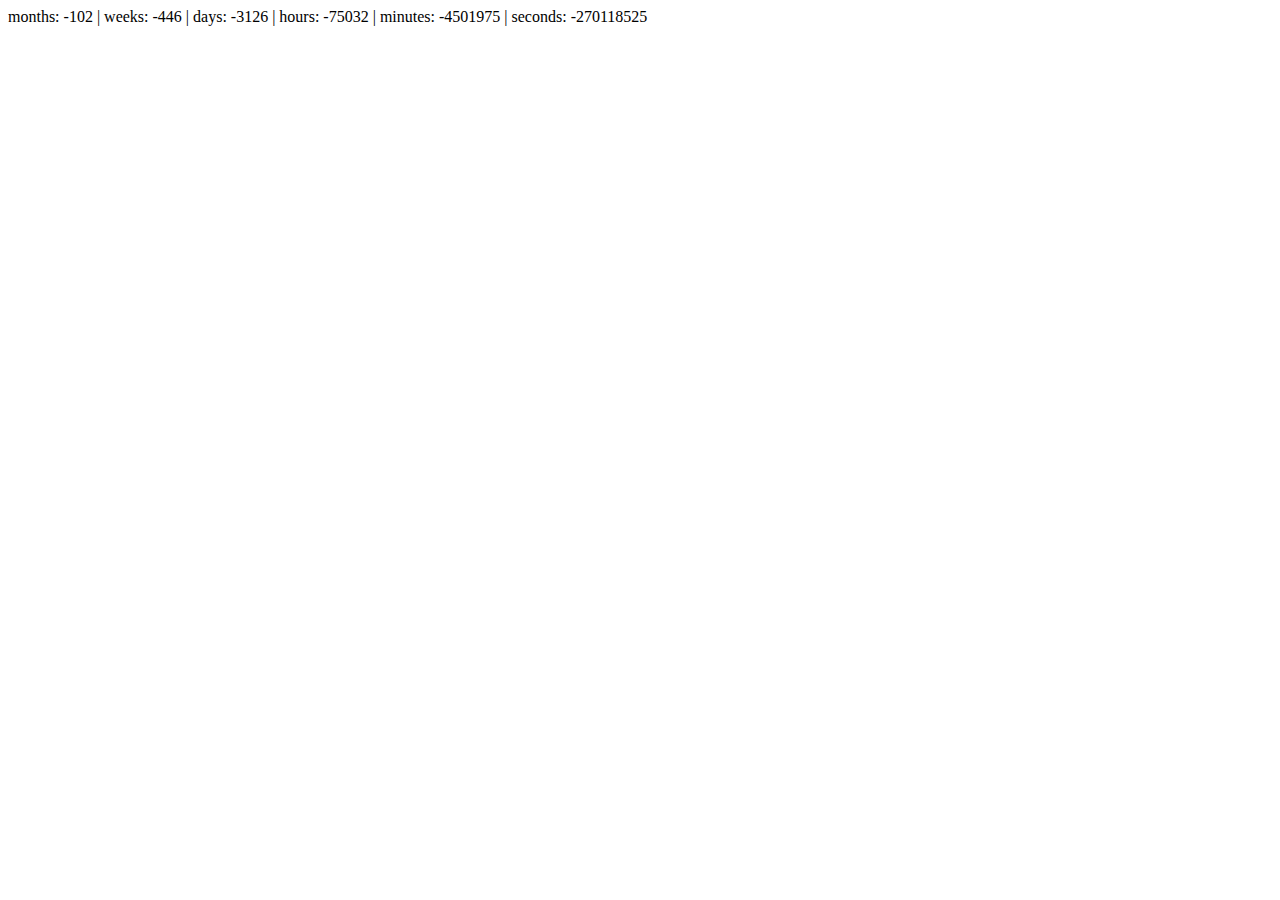
==== index.html @ d4a9c932 "first commit" ====
<body>
<div id="time"></div>

<script>

	var dateDiff = {
		inDays: function(d1, d2) {
	        var t2 = d2.getTime();
	        var t1 = d1.getTime();
	 
	        return parseInt((t2-t1)/(24*3600*1000));
	    },

	    inMinutes: function(d1, d2) {
	    	var t2 = d2.getTime();
	        var t1 = d1.getTime();

	        return parseInt((t2-t1)/(60*1000));
	    },

	    inSeconds: function(d1, d2) {
	    	var t2 = d2.getTime();
	        var t1 = d1.getTime();

	        return parseInt((t2-t1)/(1000));
	    },

	    inHours: function(d1, d2) {
	    	var t2 = d2.getTime();
	        var t1 = d1.getTime();

	        return parseInt((t2-t1)/(3600*1000));
	    },
	 
	    inWeeks: function(d1, d2) {
	        var t2 = d2.getTime();
	        var t1 = d1.getTime();
	 
	        return parseInt((t2-t1)/(24*3600*1000*7));
	    },
	 
	    inMonths: function(d1, d2) {
	        var d1Y = d1.getFullYear();
	        var d2Y = d2.getFullYear();
	        var d1M = d1.getMonth();
	        var d2M = d2.getMonth();
	 
	        return (d2M+12*d2Y)-(d1M+12*d1Y);
	    },
	 
	    inYears: function(d1, d2) {
	        return d2.getFullYear()-d1.getFullYear();
	    }
	}

	function checkTime(i) {
	    if (i < 10) {
	        i = "0" + i;
	    }
	    return i;
	}

	function startTime() {
	    var today = new Date();
	    var h = today.getHours();
	    var m = today.getMinutes();
	    var s = today.getSeconds();
	    // add a zero in front of numbers<10
	    m = checkTime(m);
	    s = checkTime(s);
	    document.getElementById('time').innerHTML = h + ":" + m + ":" + s;
	    t = setTimeout(function () {
	        startTime()
	    }, 500);
	}
	// startTime();

	function getTimeLeft() {
		var dString = "Jan, 01, 2018";
		var d1 = new Date(dString);
		var d2 = new Date();

		var months = dateDiff.inMonths(d2, d1);
		var days = dateDiff.inDays(d2, d1);
		var hours = dateDiff.inHours(d2, d1);
		var weeks = dateDiff.inWeeks(d2, d1);
		var minutes = dateDiff.inMinutes(d2, d1);
		var seconds = dateDiff.inSeconds(d2, d1);

		document.getElementById('time').innerHTML = `months: ${months} | weeks: ${weeks} | days: ${days} | hours: ${hours} | minutes: ${minutes} | seconds: ${seconds}`;
		t = setTimeout(function () {
	        getTimeLeft();
	    }, 500);
	}

	getTimeLeft();
</script>
</body>
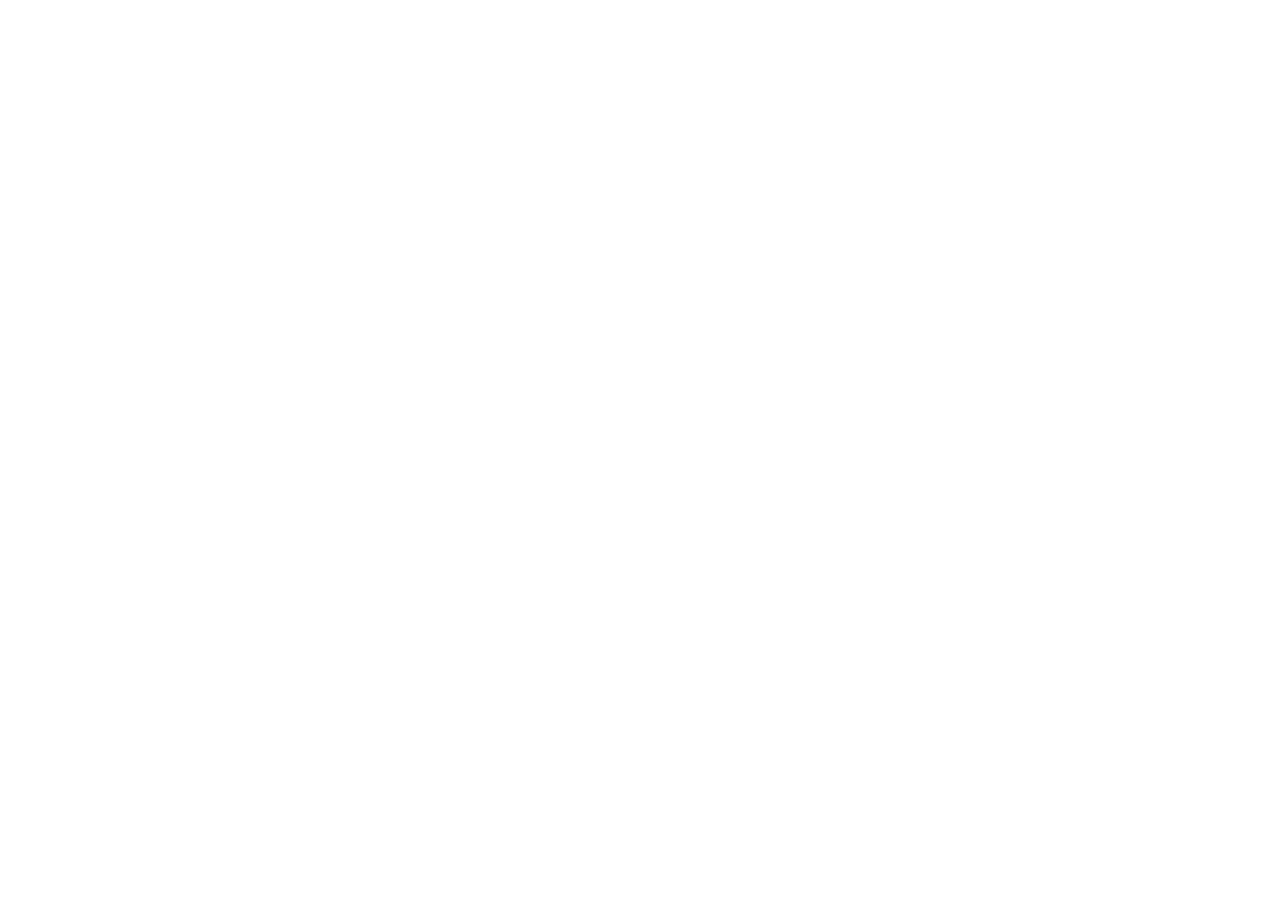
==== commit d110b56d: "fix script" ====
--- a/index.html
+++ b/index.html
@@ -94,6 +94,6 @@
 	    }, 500);
 	}
 
-	getTimeLeft();
+	// getTimeLeft();
 </script>
 </body>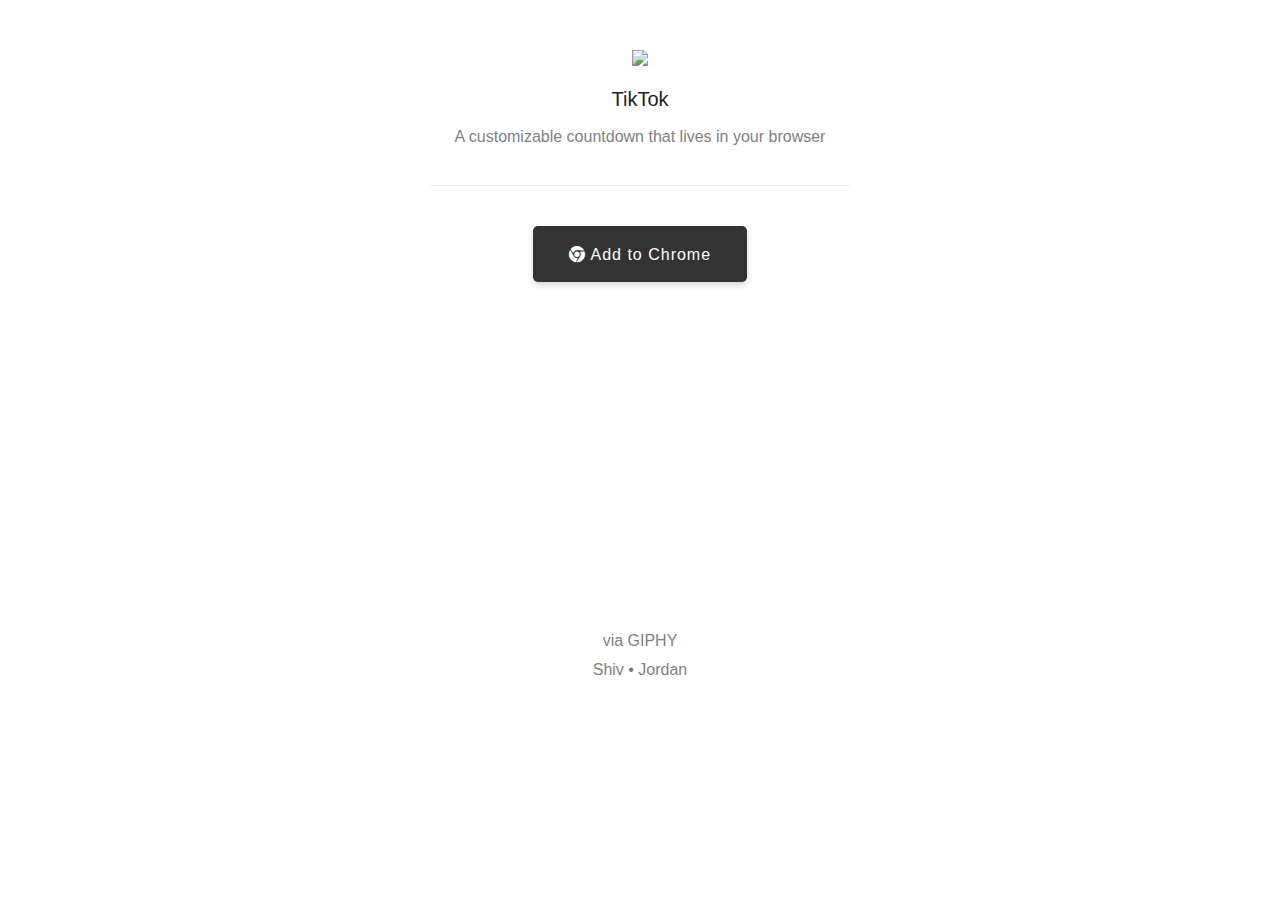
==== commit 22f8effc: "style" ====
--- a/index.html
+++ b/index.html
@@ -1,99 +1,41 @@
+<!doctype html>
+<html>
+<head>
+  <meta charset="utf-8">
+  <meta http-equiv="X-UA-Compatible" content="IE=edge,chrome=1">
+  <meta name="viewport" content="width=device-width, initial-scale=1">
+  <link rel="shortcut icon" type="image/png" href="/img/icon128.png">
+  <link rel="stylesheet" href="css/style.css">
+  <meta name="verifyownership" content="5244279f1e9e5234fe3e4729880046cf"/>
+  <link rel="stylesheet" href="https://maxcdn.bootstrapcdn.com/font-awesome/4.7.0/css/font-awesome.min.css">
+  <title>TikTok</title>
+  
+</head>
 
 <body>
-<div id="time"></div>
 
-<script>
+  <section id="wrapper">
+    <header id="header">
+      <img src="img/icon128.png" style="height:70px;"/>
+      <h1>TikTok</h1>
+      <h2>A customizable countdown that lives in your browser</h2>
+    </header>
+    <!--button onclick="chrome.webstore.install()" id="install-button"><i class="fa fa-chrome" aria-hidden="true"></i> Add to Chrome</button-->
 
-	var dateDiff = {
-		inDays: function(d1, d2) {
-	        var t2 = d2.getTime();
-	        var t1 = d1.getTime();
-	 
-	        return parseInt((t2-t1)/(24*3600*1000));
-	    },
+    <a href="https://chrome.google.com/webstore/detail/cryptotab-by-99bitcoins/hclmmnnilijgdckihbjbeogomkaegfjo" target="_blank" onclick="chrome.webstore.install()" id="install-button" class="chrome"><i class="fa fa-chrome" aria-hidden="true"></i> Add to Chrome</a>
 
-	    inMinutes: function(d1, d2) {
-	    	var t2 = d2.getTime();
-	        var t1 = d1.getTime();
+    <div style="width:100%;height:0;padding-bottom:75%;position:relative;"><iframe src="https://giphy.com/embed/l2Je83jyYRQJMtVpm" width="100%" height="100%" style="position:absolute" frameBorder="0" class="giphy-embed" allowFullScreen></iframe></div><p><a href="https://giphy.com/gifs/gWGLFAq996lwI">via GIPHY</a></p>
+    <footer>
+    <p><a href="http://bit.ly/2xCkLLu" target="_blank">Shiv</a> •  <a href="http://bit.ly/2f9S1lN" target="_blank">Jordan</a></p>
+    </footer>
+  </section>
 
-	        return parseInt((t2-t1)/(60*1000));
-	    },
+  <script src="//ajax.googleapis.com/ajax/libs/jquery/2.1.1/jquery.min.js"></script>
+  <script>
+  if (chrome.app.isInstalled) {
+    document.getElementById('install-button').style.display = 'none';
+  }
+  </script>
 
-	    inSeconds: function(d1, d2) {
-	    	var t2 = d2.getTime();
-	        var t1 = d1.getTime();
-
-	        return parseInt((t2-t1)/(1000));
-	    },
-
-	    inHours: function(d1, d2) {
-	    	var t2 = d2.getTime();
-	        var t1 = d1.getTime();
-
-	        return parseInt((t2-t1)/(3600*1000));
-	    },
-	 
-	    inWeeks: function(d1, d2) {
-	        var t2 = d2.getTime();
-	        var t1 = d1.getTime();
-	 
-	        return parseInt((t2-t1)/(24*3600*1000*7));
-	    },
-	 
-	    inMonths: function(d1, d2) {
-	        var d1Y = d1.getFullYear();
-	        var d2Y = d2.getFullYear();
-	        var d1M = d1.getMonth();
-	        var d2M = d2.getMonth();
-	 
-	        return (d2M+12*d2Y)-(d1M+12*d1Y);
-	    },
-	 
-	    inYears: function(d1, d2) {
-	        return d2.getFullYear()-d1.getFullYear();
-	    }
-	}
-
-	function checkTime(i) {
-	    if (i < 10) {
-	        i = "0" + i;
-	    }
-	    return i;
-	}
-
-	function startTime() {
-	    var today = new Date();
-	    var h = today.getHours();
-	    var m = today.getMinutes();
-	    var s = today.getSeconds();
-	    // add a zero in front of numbers<10
-	    m = checkTime(m);
-	    s = checkTime(s);
-	    document.getElementById('time').innerHTML = h + ":" + m + ":" + s;
-	    t = setTimeout(function () {
-	        startTime()
-	    }, 500);
-	}
-	// startTime();
-
-	function getTimeLeft() {
-		var dString = "Jan, 01, 2018";
-		var d1 = new Date(dString);
-		var d2 = new Date();
-
-		var months = dateDiff.inMonths(d2, d1);
-		var days = dateDiff.inDays(d2, d1);
-		var hours = dateDiff.inHours(d2, d1);
-		var weeks = dateDiff.inWeeks(d2, d1);
-		var minutes = dateDiff.inMinutes(d2, d1);
-		var seconds = dateDiff.inSeconds(d2, d1);
-
-		document.getElementById('time').innerHTML = `months: ${months} | weeks: ${weeks} | days: ${days} | hours: ${hours} | minutes: ${minutes} | seconds: ${seconds}`;
-		t = setTimeout(function () {
-	        getTimeLeft();
-	    }, 500);
-	}
-
-	// getTimeLeft();
-</script>
-</body>+</body>
+</html>
--- a/css/style.css
+++ b/css/style.css
@@ -0,0 +1,131 @@
+/* Reset */
+html,body,div,span,applet,object,iframe,h1,h2,h3,h4,h5,h6,p,blockquote,pre,a,abbr,acronym,address,big,cite,code,del,dfn,em,img,ins,kbd,q,s,samp,small,strike,strong,sub,sup,tt,var,b,u,i,center,dl,dt,dd,ol,ul,li,fieldset,form,label,legend,table,caption,tbody,tfoot,thead,tr,th,td,article,aside,canvas,details,embed,figure,figcaption,footer,header,hgroup,menu,nav,output,ruby,section,summary,time,mark,audio,video{border:0;font-size:100%;font:inherit;vertical-align:baseline;margin:0;padding:0}article,aside,details,figcaption,figure,footer,header,hgroup,menu,nav,section{display:block}body{line-height:1}blockquote,q{quotes:none}blockquote:before,blockquote:after,q:before,q:after{content:none}table{border-collapse:collapse;border-spacing:0} 
+*, *:before, *:after { -moz-box-sizing: border-box; -webkit-box-sizing: border-box; box-sizing: border-box; }
+
+.clearfix:after {
+	content: "";
+	display: table;
+	clear: both;
+}
+body {
+	font-family: -apple-system, BlinkMacSystemFont, "Segoe UI", Roboto, Helvetica, Arial, sans-serif, "Apple Color Emoji", "Segoe UI Emoji", "Segoe UI Symbol";
+	-webkit-font-smoothing: antialiased;
+	text-rendering: optimizeLegibility;
+	color: #777;
+}
+
+#wrapper {
+	padding: 0 40px 100px;
+	max-width: 500px;
+	margin: 0 auto;
+}
+
+#header {
+	margin-top: 50px;
+	border-bottom: 1px solid #eee;
+	margin-bottom: 40px;
+	padding-bottom: 40px;
+	text-align: center;
+	position: relative;
+}
+
+#screen {
+	display: inline-block;
+	width: 320px;
+	margin-bottom: 20px;
+}
+
+
+a {
+	text-decoration: none;
+	color: #7f7f85;
+	font-weight: 400;
+}
+
+h1 {
+	margin: 20px 0;
+	font-weight: 500;
+	font-size: 20px;
+	color: #222;
+}
+
+h2 {
+	font-size: 16px;
+	font-weight: 300;
+	color: #7f7f85; 
+	margin-top: 10px;
+}
+
+p {
+	line-height: 1.8;
+	 /*margin-bottom: 30px;*/
+	 font-size: 16px;
+	 text-align: center;
+}
+
+.add-to-chrome {
+  background-color: #3498db;
+  padding: 8px;
+  color: #FFF;
+  border-radius: 0.25em;
+  position: relative;
+  left: 60%;
+  border: 0px;
+  font-weight: bold;
+}
+
+.add-to-chrome:hover {
+  cursor: pointer;
+}
+
+a.chrome, button{
+	font-weight: 500;
+    display: block;
+    margin: 30px auto 15px auto;
+    width: 214px;
+    /* height: 60px; */
+    padding: 1.25rem 1rem;
+    /*text-transform: uppercase;*/
+    /*font-size: 0.8rem;*/
+    cursor: pointer;
+    letter-spacing: 1px;
+    align-items: center;
+    justify-content: center;
+    line-height: 15px;
+    color: #FFF;
+    /*background-color: #10DDC2;*/
+    background-color: #333;
+    text-align: center;
+    text-decoration: none;
+    box-shadow: 0 3px 6px rgba(48, 58, 82, 0.2);
+    border-radius: 5px;
+    margin-bottom: 30px;
+}
+
+button {
+	border: 0px;
+	font-size: 16px;
+}
+
+a.chrome:hover, button:hover {
+	box-shadow: 0 6px 12px rgba(48, 58, 82, 0.2);
+}
+
+div.poll {
+    padding: 10px 10px;
+    border: 1px solid #eee;
+    border-radius: 5px;
+    margin: 10px 0px;
+}
+
+
+@media screen and (max-width: 540px) {
+	#wrapper { padding:40px; }
+	#header { margin-bottom: 40px; }
+	#docs { display: none; }
+}
+
+@media screen and (max-width:440px) {
+	#wrapper { padding:20px; }
+	#header { margin-bottom: 20px; }
+}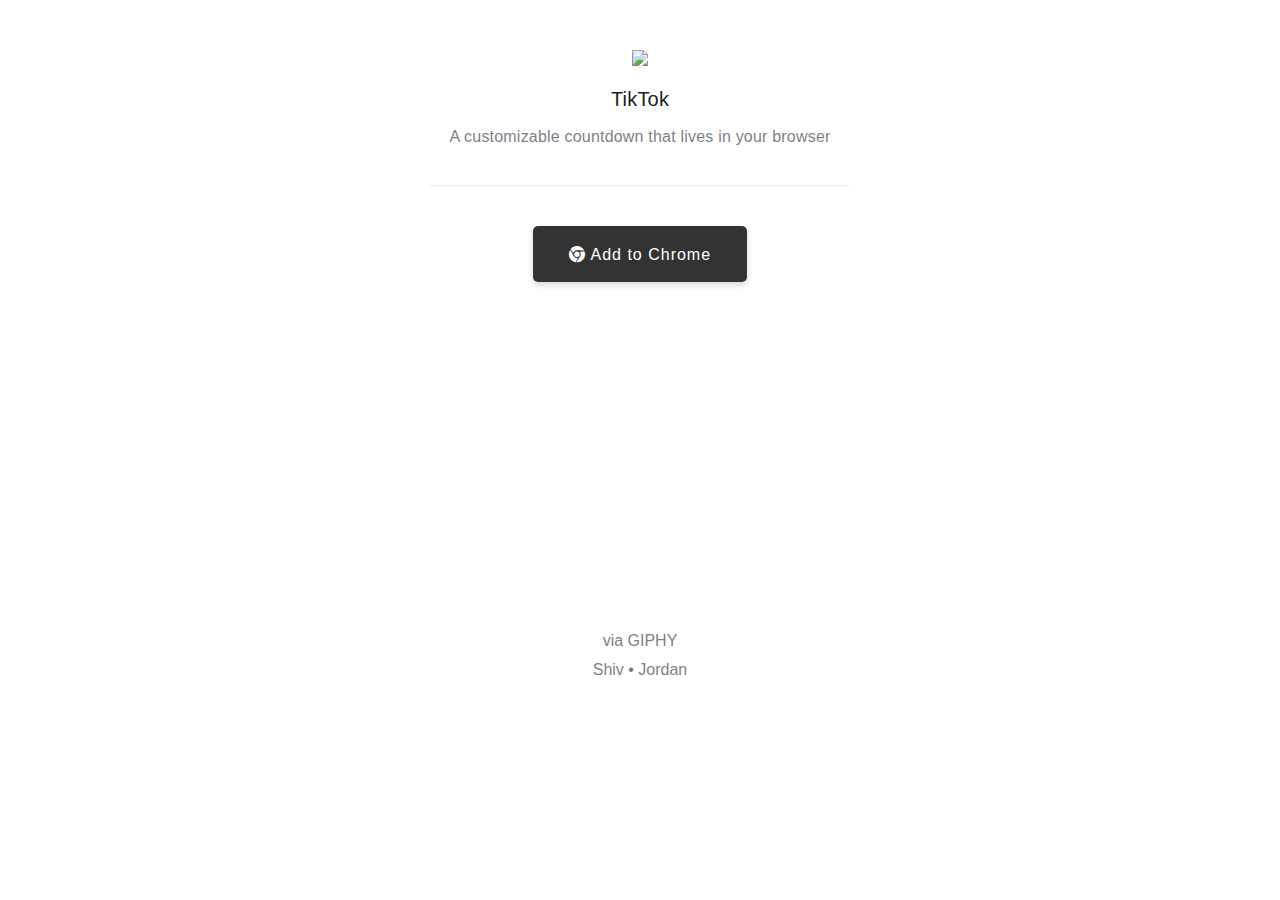
==== commit bbc1c876: "logo and extension link update" ====
--- a/index.html
+++ b/index.html
@@ -16,26 +16,17 @@
 
   <section id="wrapper">
     <header id="header">
-      <img src="img/icon128.png" style="height:70px;"/>
+      <img src="https://i.imgur.com/LSzI7uN.png" style="height:70px;"/>
       <h1>TikTok</h1>
       <h2>A customizable countdown that lives in your browser</h2>
     </header>
-    <!--button onclick="chrome.webstore.install()" id="install-button"><i class="fa fa-chrome" aria-hidden="true"></i> Add to Chrome</button-->
-
-    <a href="https://chrome.google.com/webstore/detail/cryptotab-by-99bitcoins/hclmmnnilijgdckihbjbeogomkaegfjo" target="_blank" onclick="chrome.webstore.install()" id="install-button" class="chrome"><i class="fa fa-chrome" aria-hidden="true"></i> Add to Chrome</a>
+    <a href="https://chrome.google.com/webstore/detail/tik-tok/cdblgebcljjipcpdacjpplcjkopibcad" target="_blank" class="chrome"><i class="fa fa-chrome" aria-hidden="true"></i> Add to Chrome</a>
 
     <div style="width:100%;height:0;padding-bottom:75%;position:relative;"><iframe src="https://giphy.com/embed/l2Je83jyYRQJMtVpm" width="100%" height="100%" style="position:absolute" frameBorder="0" class="giphy-embed" allowFullScreen></iframe></div><p><a href="https://giphy.com/gifs/gWGLFAq996lwI">via GIPHY</a></p>
     <footer>
     <p><a href="http://bit.ly/2xCkLLu" target="_blank">Shiv</a> •  <a href="http://bit.ly/2f9S1lN" target="_blank">Jordan</a></p>
     </footer>
   </section>
-
   <script src="//ajax.googleapis.com/ajax/libs/jquery/2.1.1/jquery.min.js"></script>
-  <script>
-  if (chrome.app.isInstalled) {
-    document.getElementById('install-button').style.display = 'none';
-  }
-  </script>
-
 </body>
 </html>
--- a/css/style.css
+++ b/css/style.css
@@ -27,6 +27,7 @@
 	padding-bottom: 40px;
 	text-align: center;
 	position: relative;
+	letter-spacing: 0.2px;
 }
 
 #screen {
@@ -51,7 +52,7 @@
 
 h2 {
 	font-size: 16px;
-	font-weight: 300;
+	font-weight: 500;
 	color: #7f7f85; 
 	margin-top: 10px;
 }
